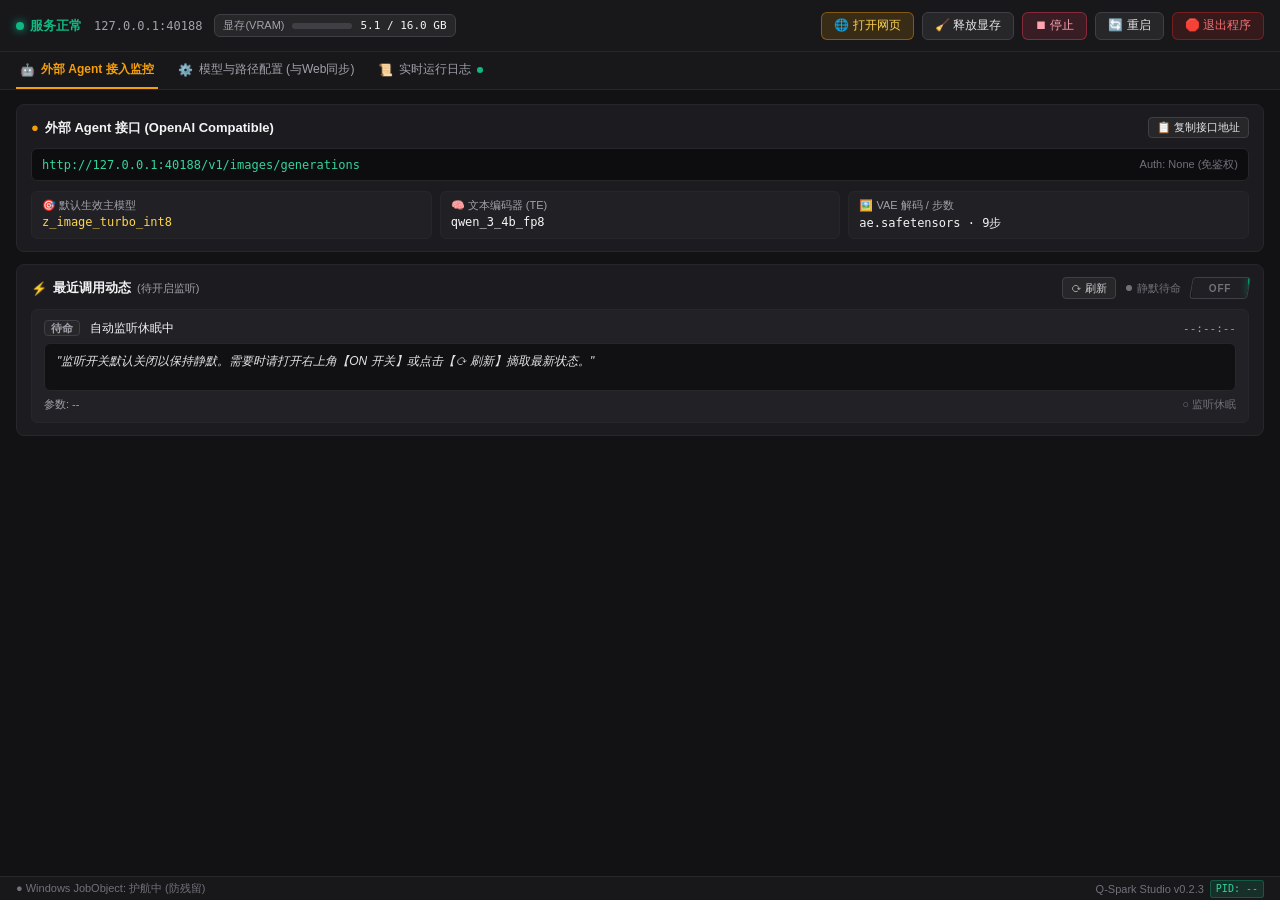
==== static/shell.html @ 77814710 "release: v0.2.3 - 原生桌面守护宿主与 Agent 监控看板" ====
<!DOCTYPE html>
<html lang="zh-CN">
<head>
  <meta charset="UTF-8">
  <title>Q-Spark Studio — 服务与 Agent 监控宿主</title>
  <link rel="icon" type="image/x-icon" href="/app.ico">
  <link rel="shortcut icon" href="/app.ico">
  <style>
    * { box-sizing: border-box; margin: 0; padding: 0; }
    body {
      background-color: #121214;
      color: #f4f4f5;
      font-family: -apple-system, BlinkMacSystemFont, "Segoe UI", "Microsoft YaHei", sans-serif;
      font-size: 13px;
      user-select: none;
      height: 100vh;
      display: flex;
      flex-direction: column;
      overflow: hidden;
    }
    
    /* 顶部状态与操作条 */
    .top-bar {
      background-color: #18181b;
      border-bottom: 1px solid #27272a;
      height: 52px;
      display: flex;
      align-items: center;
      justify-content: space-between;
      padding: 0 16px;
      flex-shrink: 0;
      white-space: nowrap;
    }
    .status-group {
      display: flex;
      align-items: center;
      gap: 12px;
      flex-shrink: 0;
      white-space: nowrap;
    }
    .status-badge {
      display: flex;
      align-items: center;
      gap: 6px;
      flex-shrink: 0;
      white-space: nowrap;
    }
    .dot-ping {
      width: 8px;
      height: 8px;
      border-radius: 50%;
      background-color: #10b981;
      box-shadow: 0 0 8px #10b981;
    }
    .status-text {
      font-weight: 600;
      color: #10b981;
      font-size: 13px;
    }
    .badge-pid {
      background: rgba(16, 185, 129, 0.15);
      border: 1px solid rgba(16, 185, 129, 0.3);
      color: #34d399;
      padding: 0 5px;
      border-radius: 3px;
      font-family: Consolas, monospace;
      font-size: 10px;
      line-height: 16px;
      white-space: nowrap;
      flex-shrink: 0;
      margin-left: 6px;
      display: inline-block;
      vertical-align: middle;
    }
    .port-text {
      color: #a1a1aa;
      font-family: Consolas, monospace;
      font-size: 12px;
      white-space: nowrap;
      flex-shrink: 0;
    }
    .vram-badge {
      display: flex;
      align-items: center;
      gap: 8px;
      background: #27272a;
      border: 1px solid #3f3f46;
      border-radius: 6px;
      padding: 3px 8px;
      font-size: 11px;
      flex-shrink: 0;
      white-space: nowrap;
    }
    .vram-label { color: #a1a1aa; white-space: nowrap; }
    .vram-bar-bg {
      width: 60px;
      height: 6px;
      background: #3f3f46;
      border-radius: 3px;
      overflow: hidden;
      flex-shrink: 0;
    }
    .vram-bar-fill {
      height: 100%;
      width: 0%;
      background: linear-gradient(90deg, #10b981, #f59e0b);
      transition: width 0.3s ease;
    }
    .vram-val { font-family: Consolas, monospace; color: #f4f4f5; white-space: nowrap; }

    .btn-group {
      display: flex;
      align-items: center;
      gap: 8px;
      flex-shrink: 0;
      white-space: nowrap;
    }
    .btn {
      height: 28px;
      padding: 0 12px;
      border-radius: 6px;
      font-size: 12px;
      font-weight: 500;
      cursor: pointer;
      display: inline-flex;
      align-items: center;
      justify-content: center;
      gap: 4px;
      border: 1px solid transparent;
      transition: all 0.15s ease;
      white-space: nowrap;
      flex-shrink: 0;
    }
    .btn:active { transform: scale(0.97); }
    .btn-web {
      background: rgba(245, 158, 11, 0.15);
      border-color: rgba(245, 158, 11, 0.4);
      color: #fcd34d;
    }
    .btn-web:hover { background: rgba(245, 158, 11, 0.25); }
    .btn-flush {
      background: #27272a;
      border-color: #3f3f46;
      color: #e4e4e7;
    }
    .btn-flush:hover { background: #3f3f46; }
    .btn-stop {
      background: rgba(244, 63, 94, 0.15);
      border-color: rgba(244, 63, 94, 0.4);
      color: #fda4af;
    }
    .btn-stop:hover { background: rgba(244, 63, 94, 0.25); }
    .btn-start {
      background: rgba(16, 185, 129, 0.15);
      border-color: rgba(16, 185, 129, 0.4);
      color: #6ee7b7;
    }
    .btn-start:hover { background: rgba(16, 185, 129, 0.25); }
    .btn-restart {
      background: #27272a;
      border-color: #3f3f46;
      color: #e4e4e7;
    }
    .btn-restart:hover { background: #3f3f46; }
    .btn-quit {
      background: rgba(220, 38, 38, 0.15);
      border-color: rgba(220, 38, 38, 0.4);
      color: #f87171;
    }
    .btn-quit:hover {
      background: rgba(220, 38, 38, 0.3);
      color: #fecaca;
    }

    /* 选项卡导航条 */
    .nav-bar {
      background: #18181b;
      border-bottom: 1px solid #27272a;
      display: flex;
      gap: 16px;
      padding: 0 16px;
      height: 38px;
      flex-shrink: 0;
    }
    .nav-tab {
      background: none;
      border: none;
      border-bottom: 2px solid transparent;
      color: #a1a1aa;
      font-size: 12px;
      font-weight: 500;
      cursor: pointer;
      display: flex;
      align-items: center;
      gap: 6px;
      padding: 0 4px;
      transition: all 0.15s ease;
    }
    .nav-tab:hover { color: #f4f4f5; }
    .nav-tab.active {
      color: #f59e0b;
      border-bottom-color: #f59e0b;
      font-weight: 600;
    }
    .tab-dot {
      width: 6px;
      height: 6px;
      border-radius: 50%;
      background: #10b981;
    }

    /* 主体内容视图区 */
    .view-container {
      flex: 1;
      overflow-y: auto;
      padding: 14px 16px;
      display: flex;
      flex-direction: column;
      gap: 12px;
    }
    .view-container::-webkit-scrollbar { width: 6px; }
    .view-container::-webkit-scrollbar-thumb { background: #3f3f46; border-radius: 3px; }

    /* 暗色卡片 */
    .card {
      background: #1c1c20;
      border: 1px solid #27272a;
      border-radius: 8px;
      padding: 12px 14px;
      display: flex;
      flex-direction: column;
      gap: 10px;
    }
    .card-header {
      display: flex;
      align-items: center;
      justify-content: space-between;
    }
    .card-title {
      font-weight: 600;
      font-size: 13px;
      color: #f4f4f5;
      display: flex;
      align-items: center;
      gap: 6px;
    }
    .badge-sub {
      font-size: 11px;
      color: #a1a1aa;
      font-weight: normal;
    }
    .btn-copy {
      background: #27272a;
      border: 1px solid #3f3f46;
      color: #e4e4e7;
      padding: 2px 8px;
      border-radius: 4px;
      font-size: 11px;
      cursor: pointer;
    }
    .btn-copy:hover { background: #3f3f46; }

    .url-box {
      background: #0d0d10;
      border: 1px solid #27272a;
      border-radius: 6px;
      padding: 8px 10px;
      font-family: Consolas, monospace;
      font-size: 12px;
      color: #34d399;
      display: flex;
      justify-content: space-between;
      align-items: center;
    }
    .auth-hint { color: #71717a; font-size: 11px; font-family: sans-serif; }

    /* 三元组网格卡片 */
    .triplet-grid {
      display: grid;
      grid-template-columns: 1fr 1fr 1fr;
      gap: 8px;
    }
    .mini-card {
      background: rgba(39, 39, 42, 0.5);
      border: 1px solid #27272a;
      border-radius: 6px;
      padding: 6px 10px;
      display: flex;
      flex-direction: column;
      gap: 2px;
    }
    .mini-label { font-size: 11px; color: #a1a1aa; }
    .mini-value {
      font-family: Consolas, monospace;
      font-size: 12px;
      color: #f4f4f5;
      white-space: nowrap;
      overflow: hidden;
      text-overflow: ellipsis;
    }
    .val-diff { color: #fcd34d; font-weight: 500; }

    /* 调用动态条目 */
    .event-card {
      background: rgba(39, 39, 42, 0.6);
      border: 1px solid #27272a;
      border-radius: 6px;
      padding: 10px 12px;
      display: flex;
      flex-direction: column;
      gap: 6px;
    }
    .event-head {
      display: flex;
      align-items: center;
      justify-content: space-between;
    }
    .tag-agent {
      background: rgba(168, 85, 247, 0.2);
      border: 1px solid rgba(168, 85, 247, 0.4);
      color: #d8b4fe;
      padding: 1px 6px;
      border-radius: 4px;
      font-size: 11px;
      font-weight: 600;
    }
    .event-type { color: #f4f4f5; font-size: 12px; margin-left: 6px; }
    .event-time { font-family: Consolas, monospace; color: #a1a1aa; font-size: 11px; }
    .event-quote {
      background: rgba(13, 13, 16, 0.8);
      border: 1px solid #27272a;
      border-radius: 6px;
      padding: 8px 12px;
      font-size: 12px;
      color: #e4e4e7;
      font-style: italic;
      min-height: 48px;
      max-height: 130px;
      overflow-y: auto;
      line-height: 1.5;
      word-break: break-word;
      overflow-wrap: break-word;
      user-select: text;
    }
    .event-quote::-webkit-scrollbar {
      width: 4px;
    }
    .event-quote::-webkit-scrollbar-thumb {
      background: #3f3f46;
      border-radius: 2px;
    }
    .event-foot {
      display: flex;
      justify-content: space-between;
      color: #a1a1aa;
      font-size: 11px;
    }
    .state-success { color: #34d399; font-weight: 500; }

    /* 动态监听控制组 (倾斜现代质感 ON/OFF 开关) */
    .switch-container {
      display: flex;
      align-items: center;
      gap: 10px;
    }
    .btn-single-fetch {
      background: #27272a;
      border: 1px solid #3f3f46;
      color: #d4d4d8;
      font-size: 11px;
      padding: 2px 8px;
      border-radius: 4px;
      cursor: pointer;
      display: inline-flex;
      align-items: center;
      gap: 3px;
      transition: all 0.15s ease;
      height: 22px;
      line-height: 1;
    }
    .btn-single-fetch:hover {
      background: #3f3f46;
      color: #ffffff;
      border-color: #52525b;
    }
    .btn-single-fetch:active {
      transform: scale(0.95);
    }
    .listener-status {
      font-size: 11px;
      color: #71717a;
      display: flex;
      align-items: center;
      gap: 5px;
      transition: color 0.2s ease;
    }
    .listener-dot {
      width: 6px;
      height: 6px;
      border-radius: 50%;
      background: #71717a;
      transition: all 0.2s ease;
    }
    .tgl-skewed-wrap {
      display: inline-block;
      cursor: pointer;
      user-select: none;
      vertical-align: middle;
    }
    .tgl-skewed {
      display: none;
    }
    .tgl-btn {
      position: relative;
      display: block;
      width: 58px;
      height: 22px;
      outline: 0;
      cursor: pointer;
      background: #18181b;
      border: 1px solid #3f3f46;
      border-radius: 4px;
      transform: skew(-10deg);
      overflow: hidden;
      box-shadow: inset 0 1px 3px rgba(0,0,0,0.4);
      transition: all 0.25s cubic-bezier(0.4, 0, 0.2, 1);
    }
    .tgl-btn:hover {
      border-color: #52525b;
    }
    .tgl-btn:before,
    .tgl-btn:after {
      position: absolute;
      top: 0;
      width: 100%;
      height: 100%;
      display: flex;
      align-items: center;
      justify-content: center;
      font-size: 10px;
      font-weight: 700;
      font-family: Consolas, -apple-system, sans-serif;
      letter-spacing: 0.8px;
      transform: skew(10deg);
      transition: all 0.25s cubic-bezier(0.4, 0, 0.2, 1);
    }
    .tgl-btn:before {
      left: 0;
      content: attr(data-tg-off);
      color: #71717a;
      background: #202024;
    }
    .tgl-btn:after {
      left: 100%;
      content: attr(data-tg-on);
      color: #ffffff;
      background: linear-gradient(135deg, #059669 0%, #10b981 100%);
      box-shadow: 0 0 8px rgba(16, 185, 129, 0.4);
    }
    .tgl-skewed:checked + .tgl-btn {
      border-color: #10b981;
      box-shadow: 0 0 8px rgba(16, 185, 129, 0.3);
    }
    .tgl-skewed:checked + .tgl-btn:before {
      left: -100%;
    }
    .tgl-skewed:checked + .tgl-btn:after {
      left: 0;
    }

    /* 配置表单 */
    .form-row {
      display: flex;
      align-items: center;
      gap: 8px;
    }
    .form-input {
      background: #0d0d10;
      border: 1px solid #3f3f46;
      border-radius: 6px;
      padding: 6px 10px;
      color: #f4f4f5;
      font-size: 12px;
      outline: none;
      flex: 1;
    }
    .form-input:focus { border-color: #f59e0b; }
    .form-label {
      width: 90px;
      color: #a1a1aa;
      font-size: 12px;
      flex-shrink: 0;
    }
    select.form-input {
      cursor: pointer;
    }

    .btn-save-cfg {
      background: #f59e0b;
      color: #000;
      font-weight: 600;
      border: none;
      padding: 8px 16px;
      border-radius: 6px;
      cursor: pointer;
      display: inline-flex;
      align-items: center;
      gap: 6px;
    }
    .btn-save-cfg:hover { background: #d97706; }

    /* 实时日志窗口 */
    .log-box {
      flex: 1;
      background: #0d0d10;
      border: 1px solid #27272a;
      border-radius: 6px;
      padding: 10px;
      font-family: Consolas, monospace;
      font-size: 11px;
      color: #e4e4e7;
      overflow-y: auto;
      white-space: pre-wrap;
      word-break: break-all;
    }

    /* 底部条 */
    .footer-bar {
      background: #18181b;
      border-top: 1px solid #27272a;
      height: 24px;
      display: flex;
      align-items: center;
      justify-content: space-between;
      padding: 0 16px;
      font-size: 11px;
      color: #71717a;
      flex-shrink: 0;
    }
  </style>
</head>
<body>

  <!-- 1. 顶部状态与快速控制 -->
  <div class="top-bar">
    <div class="status-group">
      <div class="status-badge">
        <span class="dot-ping" id="dot-status"></span>
        <span class="status-text" id="txt-status">服务正常</span>
      </div>
      <span class="port-text" id="txt-port">127.0.0.1:40188</span>
      <div class="vram-badge">
        <span class="vram-label">显存(VRAM)</span>
        <div class="vram-bar-bg">
          <div class="vram-bar-fill" id="vram-fill"></div>
        </div>
        <span class="vram-val" id="vram-val">5.1 / 16.0 GB</span>
      </div>
    </div>
    <div class="btn-group">
      <button class="btn btn-web" onclick="window.open('http://127.0.0.1:40188/', '_blank')">🌐 打开网页</button>
      <button class="btn btn-flush" onclick="flushVram()" id="btn-flush">🧹 释放显存</button>
      <button class="btn btn-stop" onclick="togglePower()" id="btn-power">⏹ 停止</button>
      <button class="btn btn-restart" onclick="restartService()" id="btn-restart">🔄 重启</button>
      <button class="btn btn-quit" onclick="quitApp()" id="btn-quit" title="彻底停止后台服务并退出程序">🛑 退出程序</button>
    </div>
  </div>

  <!-- 2. 选项卡导航条 (保证顺序与指示线完全一致) -->
  <div class="nav-bar">
    <button class="nav-tab active" id="tab-0" onclick="switchTab(0)">
      <span>🤖</span> 外部 Agent 接入监控
    </button>
    <button class="nav-tab" id="tab-1" onclick="switchTab(1)">
      <span>⚙️</span> 模型与路径配置 (与Web同步)
    </button>
    <button class="nav-tab" id="tab-2" onclick="switchTab(2)">
      <span>📜</span> 实时运行日志
      <span class="tab-dot"></span>
    </button>
  </div>

  <!-- 3. 主体视窗区域 -->
  <!-- TAB 0: 外部 Agent 监控 -->
  <div class="view-container" id="view-0">
    <div class="card">
      <div class="card-header">
        <span class="card-title"><span style="color:#f59e0b">●</span> 外部 Agent 接口 (OpenAI Compatible)</span>
        <button class="btn-copy" onclick="copyApi()" id="btn-copy-api">📋 复制接口地址</button>
      </div>
      <div class="url-box">
        <span>http://127.0.0.1:40188/v1/images/generations</span>
        <span class="auth-hint">Auth: None (免鉴权)</span>
      </div>
      <div class="triplet-grid">
        <div class="mini-card">
          <span class="mini-label">🎯 默认生效主模型</span>
          <span class="mini-value val-diff" id="disp-diff">z_image_turbo_int8</span>
        </div>
        <div class="mini-card">
          <span class="mini-label">🧠 文本编码器 (TE)</span>
          <span class="mini-value" id="disp-te">qwen_3_4b_fp8</span>
        </div>
        <div class="mini-card">
          <span class="mini-label">🖼️ VAE 解码 / 步数</span>
          <span class="mini-value" id="disp-vae">ae.safetensors · 9步</span>
        </div>
      </div>
    </div>

    <div class="card">
      <div class="card-header">
        <span class="card-title">
          <span>⚡</span> 最近调用动态
          <span class="badge-sub" id="txt-call-count">(待开启监听)</span>
        </span>
        <div class="switch-container">
          <button class="btn-single-fetch" onclick="pollHistory(true)" title="单次拉取最新状态">⟳ 刷新</button>
          <span class="listener-status" id="agent-listener-box">
            <span class="listener-dot" id="agent-listener-dot"></span>
            <span id="agent-listener-text">静默待命</span>
          </span>
          <label class="tgl-skewed-wrap" title="点击切换自动轮询监听">
            <input type="checkbox" id="tgl-history-poll" class="tgl-skewed" onchange="toggleHistoryPolling(this.checked)">
            <span class="tgl-btn" data-tg-off="OFF" data-tg-on="ON"></span>
          </label>
        </div>
      </div>
      <div class="event-card">
        <div class="event-head">
          <div>
            <span class="tag-agent" id="event-tag" style="background:#27272a;border-color:#3f3f46;color:#a1a1aa;">待命</span>
            <span class="event-type" id="event-type">自动监听休眠中</span>
          </div>
          <span class="event-time" id="event-time">--:--:--</span>
        </div>
        <div class="event-quote" id="event-prompt">
          "监听开关默认关闭以保持静默。需要时请打开右上角【ON 开关】或点击【⟳ 刷新】摘取最新状态。"
        </div>
        <div class="event-foot">
          <span id="event-params">参数: --</span>
          <span class="state-success" id="event-sync-state" style="color:#71717a;">○ 监听休眠</span>
        </div>
      </div>
    </div>
  </div>

  <!-- TAB 1: 模型与路径配置 (与 Web 同步) -->
  <div class="view-container" id="view-1" style="display:none;">
    <div class="card">
      <div class="card-header">
        <span class="card-title">📁 模型存储主目录 (models_dir)</span>
        <button class="btn-copy" onclick="scanModels()" id="btn-scan">🔍 重新扫描目录</button>
      </div>
      <div class="form-row">
        <input type="text" class="form-input" id="input-dir" value="models">
        <button class="btn btn-flush" onclick="alert('请直接在输入框编辑路径或从历史下拉中选择')">修改</button>
      </div>
      <span style="font-size:11px;color:#a1a1aa;" id="txt-scan-stat">已扫描到模型库并与 Web 端完全同步</span>
    </div>

    <div class="card">
      <div class="card-header">
        <span class="card-title">🎯 外部 Agent 默认模型设置 (写入 config.json)</span>
        <span style="font-size:10px;color:#f59e0b;background:rgba(245,158,11,0.1);padding:2px 6px;border-radius:4px;border:1px solid rgba(245,158,11,0.3);">修改后立即热生效</span>
      </div>
      <div class="form-row">
        <span class="form-label">主生图模型:</span>
        <select class="form-input" id="sel-diff" onchange="onDiffChange()"></select>
      </div>
      <div class="form-row">
        <span class="form-label">文本编码器:</span>
        <select class="form-input" id="sel-te"></select>
      </div>
      <div class="form-row">
        <span class="form-label">VAE 解码器:</span>
        <select class="form-input" id="sel-vae"></select>
      </div>
      <div class="form-row">
        <span class="form-label">默认步数:</span>
        <input type="number" class="form-input" id="input-steps" value="9" min="1" max="50" style="max-width:80px;">
        <span style="color:#71717a;font-size:11px;">步</span>
      </div>
      <div style="display:flex;align-items:center;justify-content:space-between;padding-top:6px;border-top:1px solid #27272a;">
        <span style="font-size:11px;color:#71717a;" id="txt-save-msg">保存时自动触发架构联动成套纠偏</span>
        <button class="btn-save-cfg" onclick="saveConfig()" id="btn-save">💾 保存为外部 Agent 默认模型</button>
      </div>
    </div>
  </div>

  <!-- TAB 2: 实时运行日志 -->
  <div class="view-container" id="view-2" style="display:none;">
    <div style="display:flex;align-items:center;justify-content:space-between;flex-shrink:0;">
      <button class="btn btn-flush" onclick="document.getElementById('log-content').innerText=''">清空日志</button>
      <label style="font-size:11px;color:#a1a1aa;display:flex;align-items:center;gap:4px;">
        <input type="checkbox" id="chk-autoscroll" checked> 自动滚动到底部
      </label>
    </div>
    <div class="log-box" id="log-content">正在连接本地 Q-Spark 运行管道...</div>
  </div>

  <!-- 4. 底部微型状态栏 -->
  <div class="footer-bar">
    <span>● Windows JobObject: 护航中 (防残留)</span>
    <div style="display:flex;align-items:center;">
      <span>Q-Spark Studio v0.2.3</span>
      <span class="badge-pid" id="badge-pid">PID: --</span>
    </div>
  </div>

  <script>
    let isRunning = true;
    let cachedConfig = null;

    function switchTab(idx) {
      for (let i = 0; i < 3; i++) {
        document.getElementById('view-' + i).style.display = (i === idx) ? 'flex' : 'none';
        document.getElementById('tab-' + i).className = (i === idx) ? 'nav-tab active' : 'nav-tab';
      }
    }

    function copyApi() {
      const btn = document.getElementById('btn-copy-api');
      navigator.clipboard.writeText("http://127.0.0.1:40188/v1/images/generations").then(() => {
        btn.innerText = "✅ 已复制";
        setTimeout(() => { btn.innerText = "📋 复制接口地址"; }, 1500);
      });
    }

    function togglePower() {
      const btn = document.getElementById('btn-power');
      btn.innerText = "⏳ 处理中...";
      fetch('/api/power', { method: 'POST' })
        .then(r => r.json())
        .then(d => {
          isRunning = d.running;
          updatePowerBtn();
        })
        .catch(() => {
          isRunning = !isRunning;
          updatePowerBtn();
        });
    }

    function updatePowerBtn() {
      const btn = document.getElementById('btn-power');
      const dot = document.getElementById('dot-status');
      const txt = document.getElementById('txt-status');
      const port = document.getElementById('txt-port');
      const fill = document.getElementById('vram-fill');
      const val = document.getElementById('vram-val');

      if (isRunning) {
        btn.className = "btn btn-stop";
        btn.innerText = "⏹ 停止";
        dot.style.background = "#10b981";
        dot.style.boxShadow = "0 0 8px #10b981";
        txt.innerText = "服务正常";
        txt.style.color = "#10b981";
        port.innerText = "127.0.0.1:40188";
      } else {
        btn.className = "btn btn-start";
        btn.innerText = "▶ 启动";
        dot.style.background = "#71717a";
        dot.style.boxShadow = "none";
        txt.innerText = "服务已停止";
        txt.style.color = "#a1a1aa";
        port.innerText = "未监听";
        fill.style.width = "0%";
        val.innerText = "0.0 / 16.0 GB (空闲)";
      }
    }

    function restartService() {
      const btn = document.getElementById('btn-restart');
      btn.innerText = "⏳ 重启中...";
      fetch('/api/restart', { method: 'POST' })
        .finally(() => {
          setTimeout(() => { btn.innerText = "🔄 重启"; }, 1500);
        });
    }

    function quitApp() {
      if (confirm("是否确认彻底退出 Q-Spark Studio 并停止所有后台服务？")) {
        fetch('/api/quit', { method: 'POST' }).catch(() => {});
        setTimeout(() => { window.close(); }, 150);
      }
    }

    function flushVram() {
      const btn = document.getElementById('btn-flush');
      btn.innerText = "⏳ 清理中...";
      fetch('http://127.0.0.1:40188/api/vram/flush', { method: 'POST' })
        .then(r => r.json())
        .then(() => {
          btn.innerText = "✅ 显存已清空";
          setTimeout(() => { btn.innerText = "🧹 释放显存"; }, 1200);
        })
        .catch(() => { btn.innerText = "🧹 释放显存"; });
    }

    let hasActiveTask = false;

    function pollMetrics() {
      fetch('http://127.0.0.1:40188/api/metrics?t=' + Date.now(), { cache: 'no-store' })
        .then(r => r.json())
        .then(d => {
          if (!isRunning) return;
          const v = d.vram || {};
          const u = (v.used != null) ? v.used : (d.vram_used || 0);
          const t = (v.total != null) ? v.total : (d.vram_total || 16);
          const pct = (v.pct != null) ? v.pct : Math.min(100, Math.round((u / t) * 100));
          document.getElementById('vram-fill').style.width = pct + '%';
          document.getElementById('vram-val').innerText = `${u.toFixed(1)} / ${t.toFixed(1)} GB`;

          if (d.active_task) {
            hasActiveTask = true;
            renderActiveTask(d.active_task);
          } else {
            if (hasActiveTask) {
              hasActiveTask = false;
              pollHistory(true);
            }
          }
        })
        .catch(() => {});
    }

    function renderActiveTask(task) {
      const dot = document.getElementById('agent-listener-dot');
      const listenerText = document.getElementById('agent-listener-text');
      if (dot) {
        dot.style.background = '#f59e0b';
        dot.style.boxShadow = '0 0 8px #f59e0b';
      }
      if (listenerText) {
        listenerText.innerText = '正在生成中...';
        listenerText.style.color = '#f59e0b';
      }

      let tagText = 'Agent 任务';
      if (task.source === 'api_dalle') tagText = 'Agent (DALL-E)';
      else if (task.source === 'api_chat') tagText = 'Agent 对话 (Chat)';
      else if (task.source === 'web') tagText = 'Web-UI';

      const tagEl = document.getElementById('event-tag');
      if (tagEl) {
        tagEl.innerText = tagText;
        tagEl.style.background = 'rgba(245, 158, 11, 0.15)';
        tagEl.style.borderColor = 'rgba(245, 158, 11, 0.3)';
        tagEl.style.color = '#fbbf24';
      }

      const pctNum = Math.round((task.pct || 0) * 100);
      document.getElementById('event-type').innerText = `⚡ ${task.desc || '推理运算中...'} (${pctNum}%)`;

      const elapsed = Math.max(0, (Date.now() / 1000 - (task.start_time || Date.now() / 1000))).toFixed(1);
      document.getElementById('event-time').innerText = `已耗时 ${elapsed}s`;

      let p = (task.prompt || '').trim();
      document.getElementById('event-prompt').innerText = `"${p}"`;

      const diffM = task.diff_model ? task.diff_model.replace('.safetensors', '').replace('.gguf', '') : '';
      document.getElementById('event-params').innerText = `尺寸: ${task.width}x${task.height} · 步数: ${task.steps || 8} · 模型: ${diffM}`;

      const syncEl = document.getElementById('event-sync-state');
      if (syncEl) {
        syncEl.innerText = '⚡ 实时运算中';
        syncEl.style.color = '#f59e0b';
      }
    }

    function loadConfig() {
      fetch('http://127.0.0.1:40188/api/config')
        .then(r => r.json())
        .then(d => {
          cachedConfig = d;
          const cfg = d.config || {};
          const curDiff = cfg.api_diff_model || "";
          const curTe = cfg.api_te_model || "";
          const curVae = cfg.api_vae_model || "";
          const curSteps = cfg.api_steps || 9;

          document.getElementById('disp-diff').innerText = curDiff.replace('.safetensors', '').replace('.gguf', '') || "默认";
          document.getElementById('disp-te').innerText = curTe.replace('.safetensors', '').replace('.gguf', '') || "自动匹配";
          document.getElementById('disp-vae').innerText = (curVae || "ae.safetensors") + ` · ${curSteps}步`;
          document.getElementById('input-dir').value = d.models_dir || "models";

          populateSelect('sel-diff', d.diff_choices || [], curDiff);
          populateSelect('sel-te', d.te_choices || [], curTe);
          populateSelect('sel-vae', d.vae_choices || [], curVae);
          document.getElementById('input-steps').value = curSteps;
        })
        .catch(() => {});
    }

    function populateSelect(id, items, cur) {
      const s = document.getElementById(id);
      s.innerHTML = "";
      items.forEach(it => {
        const opt = document.createElement('option');
        opt.value = it;
        opt.innerText = it;
        if (it === cur) opt.selected = true;
        s.appendChild(opt);
      });
    }

    function onDiffChange() {
      const diff = document.getElementById('sel-diff').value.toLowerCase();
      const te = document.getElementById('sel-te');
      const vae = document.getElementById('sel-vae');
      if (diff.includes('z_image')) {
        for (let i = 0; i < te.options.length; i++) {
          if (te.options[i].value.toLowerCase().includes('qwen_3_4b')) { te.selectedIndex = i; break; }
        }
        for (let i = 0; i < vae.options.length; i++) {
          if (vae.options[i].value.toLowerCase().includes('ae.')) { vae.selectedIndex = i; break; }
        }
      } else if (diff.includes('qwen')) {
        for (let i = 0; i < te.options.length; i++) {
          if (te.options[i].value.toLowerCase().includes('qwen3vl') || te.options[i].value.toLowerCase().includes('qwen-image')) { te.selectedIndex = i; break; }
        }
        for (let i = 0; i < vae.options.length; i++) {
          if (vae.options[i].value.toLowerCase().includes('qwen')) { vae.selectedIndex = i; break; }
        }
      }
    }

    function scanModels() {
      const btn = document.getElementById('btn-scan');
      const dir = document.getElementById('input-dir').value.trim();
      btn.innerText = "⏳ 扫描中...";
      fetch('http://127.0.0.1:40188/api/models/scan', {
        method: 'POST',
        headers: { 'Content-Type': 'application/json' },
        body: JSON.stringify({ models_dir: dir })
      })
      .then(r => r.json())
      .then(d => {
        loadConfig();
        btn.innerText = "✅ 扫描完成";
        setTimeout(() => { btn.innerText = "🔍 重新扫描目录"; }, 1200);
      })
      .catch(() => { btn.innerText = "🔍 重新扫描目录"; });
    }

    function saveConfig() {
      const btn = document.getElementById('btn-save');
      const msg = document.getElementById('txt-save-msg');
      btn.innerText = "⏳ 保存中...";
      const payload = {
        diff_model: document.getElementById('sel-diff').value,
        te_model: document.getElementById('sel-te').value,
        vae_model: document.getElementById('sel-vae').value,
        steps: parseInt(document.getElementById('input-steps').value) || 9
      };
      fetch('http://127.0.0.1:40188/api/config', {
        method: 'POST',
        headers: { 'Content-Type': 'application/json' },
        body: JSON.stringify(payload)
      })
      .then(r => r.json())
      .then(() => {
        btn.innerText = "✅ 保存成功";
        msg.innerText = "已写入 config.json 并实时生效!";
        msg.style.color = "#10b981";
        loadConfig();
        setTimeout(() => {
          btn.innerText = "💾 保存为外部 Agent 默认模型";
          msg.innerText = "保存时自动触发架构联动成套纠偏";
          msg.style.color = "#71717a";
        }, 2000);
      })
      .catch(() => { btn.innerText = "💾 保存为外部 Agent 默认模型"; });
    }

    function pollLogs() {
      fetch('/api/logs?t=' + Date.now(), { cache: 'no-store' })
        .then(r => r.text())
        .then(txt => {
          if (txt) {
            const el = document.getElementById('log-content');
            el.innerText = txt;
            if (document.getElementById('chk-autoscroll').checked) {
              el.scrollTop = el.scrollHeight;
            }
          }
        })
        .catch(() => {});
    }

    let historyPollInterval = null;
    let isHistoryPolling = false;

    function toggleHistoryPolling(enabled) {
      isHistoryPolling = enabled;
      const dot = document.getElementById('agent-listener-dot');
      const txt = document.getElementById('agent-listener-text');
      const syncEl = document.getElementById('event-sync-state');

      if (historyPollInterval) {
        clearInterval(historyPollInterval);
        historyPollInterval = null;
      }

      if (enabled) {
        if (dot) {
          dot.style.background = '#10b981';
          dot.style.boxShadow = '0 0 6px rgba(16, 185, 129, 0.6)';
        }
        if (txt) {
          txt.innerText = '实时监听中';
          txt.style.color = '#10b981';
        }
        if (syncEl) {
          syncEl.innerText = '● 实时同步中';
          syncEl.style.color = '#10b981';
        }
        pollHistory(true);
        historyPollInterval = setInterval(() => pollHistory(false), 2000);
      } else {
        if (dot) {
          dot.style.background = '#71717a';
          dot.style.boxShadow = 'none';
        }
        if (txt) {
          txt.innerText = '静默待命';
          txt.style.color = '#71717a';
        }
        if (syncEl) {
          syncEl.innerText = '○ 监听休眠';
          syncEl.style.color = '#71717a';
        }
      }
    }

    function pollHistory(manual = false) {
      if (hasActiveTask) return;
      if (!manual && !isHistoryPolling) return;

      fetch('http://127.0.0.1:40188/api/history?page_size=20&t=' + Date.now(), { cache: 'no-store' })
        .then(r => r.json())
        .then(data => {
          if (hasActiveTask) return;
          const dot = document.getElementById('agent-listener-dot');
          const listenerText = document.getElementById('agent-listener-text');
          if (isHistoryPolling) {
            if (dot) {
              dot.style.background = '#10b981';
              dot.style.boxShadow = '0 0 6px rgba(16, 185, 129, 0.6)';
            }
            if (listenerText) {
              listenerText.innerText = '实时监听中';
              listenerText.style.color = '#10b981';
            }
          }
          const syncEl = document.getElementById('event-sync-state');
          if (syncEl) {
            syncEl.innerText = isHistoryPolling ? '● 实时就绪' : '● 数据已刷新';
            syncEl.style.color = '#10b981';
          }

          const items = data.items || [];
          if (!items.length) {
            document.getElementById('txt-call-count').innerText = '(暂无调用)';
            document.getElementById('event-tag').innerText = '就绪';
            document.getElementById('event-type').innerText = '等待任务中...';
            document.getElementById('event-time').innerText = '--:--:--';
            document.getElementById('event-prompt').innerText = '暂无生成历史，等待外部 Agent 或对话调用...';
            document.getElementById('event-params').innerText = '参数: --';
            return;
          }

          const agentItems = items.filter(it => it.source === 'api_dalle' || it.source === 'api_chat');
          const target = agentItems.length > 0 ? agentItems[0] : items[0];
          const count = agentItems.length;

          document.getElementById('txt-call-count').innerText = `(Agent 累计: ${count} 次 / 历史总计: ${data.total || items.length} 条)`;

          let tagText = 'Web-UI';
          if (target.source === 'api_dalle') tagText = 'Agent (DALL-E)';
          else if (target.source === 'api_chat') tagText = 'Agent 对话 (Chat)';

          const tagEl = document.getElementById('event-tag');
          if (tagEl) {
            tagEl.innerText = tagText;
            tagEl.style.background = 'rgba(16, 185, 129, 0.15)';
            tagEl.style.borderColor = 'rgba(16, 185, 129, 0.3)';
            tagEl.style.color = '#34d399';
          }

          document.getElementById('event-type').innerText = `${target.mode || 'txt2img'} · ${target.aspect_ratio || ''}`;
          
          const durStr = target.duration_seconds ? `耗时 ${target.duration_seconds.toFixed(1)}s` : '';
          document.getElementById('event-time').innerText = `${target.created_time || ''} · ${durStr}`;
          
          let p = (target.prompt || '').trim();
          document.getElementById('event-prompt').innerText = `"${p}"`;

          const diffM = target.diff_model ? target.diff_model.replace('.safetensors', '').replace('.gguf', '') : '';
          document.getElementById('event-params').innerText = `尺寸: ${target.width}x${target.height} · 步数: ${target.steps} · 种子: ${target.seed} · 模型: ${diffM}`;
        })
        .catch(() => {});
    }

    function pollStatus() {
      fetch('/api/status?t=' + Date.now(), { cache: 'no-store' })
        .then(r => r.json())
        .then(d => {
          isRunning = d.running;
          const badge = document.getElementById('badge-pid');
          if (d.running && d.pid) {
            badge.innerText = `PID: ${d.pid}`;
            badge.style.background = 'rgba(16, 185, 129, 0.15)';
            badge.style.borderColor = 'rgba(16, 185, 129, 0.3)';
            badge.style.color = '#34d399';
          } else {
            badge.innerText = '已离线';
            badge.style.background = '#27272a';
            badge.style.borderColor = '#3f3f46';
            badge.style.color = '#71717a';
          }
          updatePowerBtn();
        })
        .catch(() => {});
    }

    // 初始化轮询 (历史动态默认不发请求，按需开启)
    setInterval(pollStatus, 1500);
    setInterval(pollMetrics, 1500);
    setInterval(pollLogs, 2000);
    setTimeout(loadConfig, 500);
    setTimeout(pollStatus, 200);
  </script>
</body>
</html>
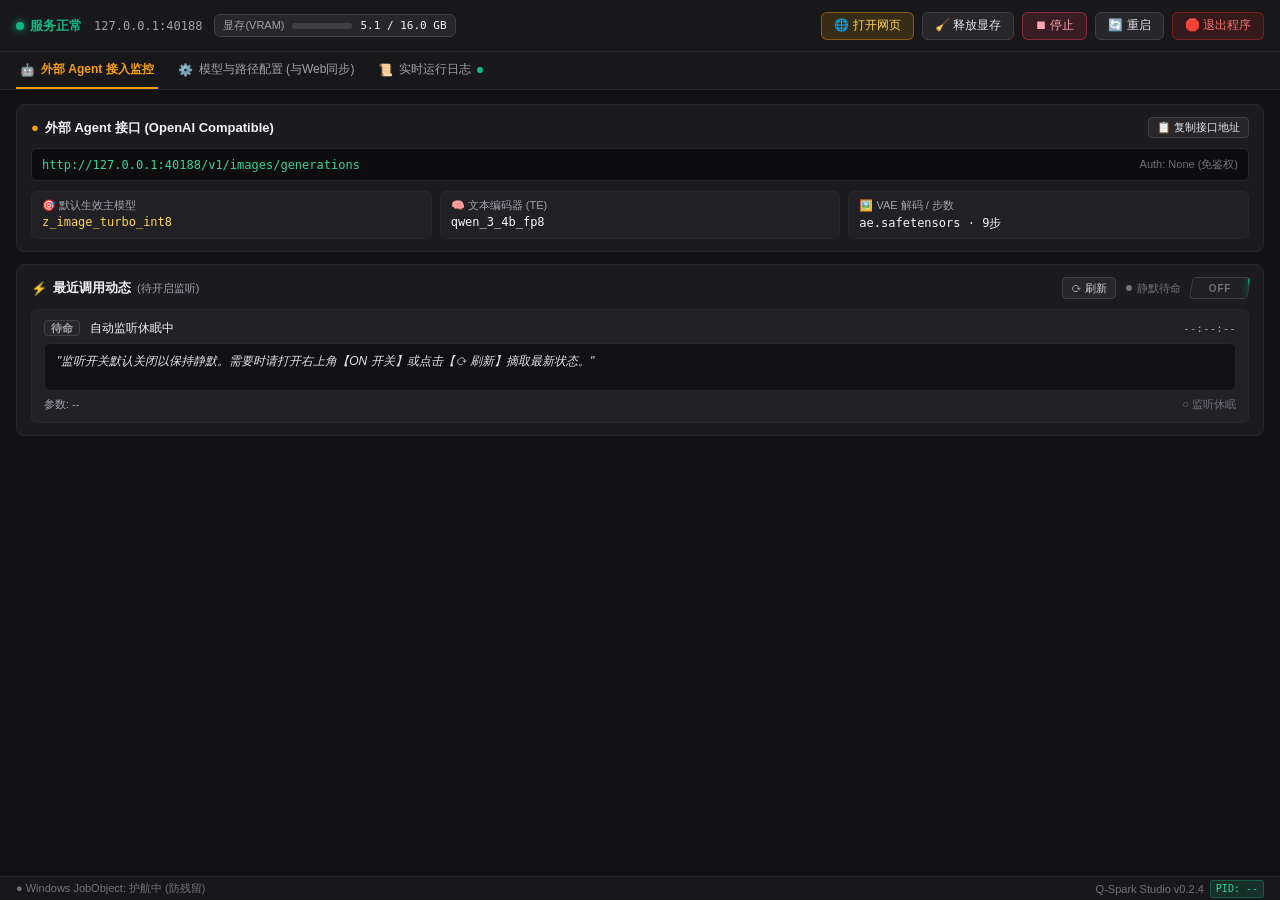
==== commit 53b48268: "feat: v0.2.4 release - C++ GPU upscale engine, tile progress tracking, gallery upscale workflow, and" ====
--- a/static/shell.html
+++ b/static/shell.html
@@ -703,7 +703,7 @@
   <div class="footer-bar">
     <span>● Windows JobObject: 护航中 (防残留)</span>
     <div style="display:flex;align-items:center;">
-      <span>Q-Spark Studio v0.2.3</span>
+      <span>Q-Spark Studio v0.2.4</span>
       <span class="badge-pid" id="badge-pid">PID: --</span>
     </div>
   </div>
@@ -1054,6 +1054,15 @@
               listenerText.innerText = '实时监听中';
               listenerText.style.color = '#10b981';
             }
+          } else {
+            if (dot) {
+              dot.style.background = '#71717a';
+              dot.style.boxShadow = 'none';
+            }
+            if (listenerText) {
+              listenerText.innerText = '静默待命';
+              listenerText.style.color = '#71717a';
+            }
           }
           const syncEl = document.getElementById('event-sync-state');
           if (syncEl) {
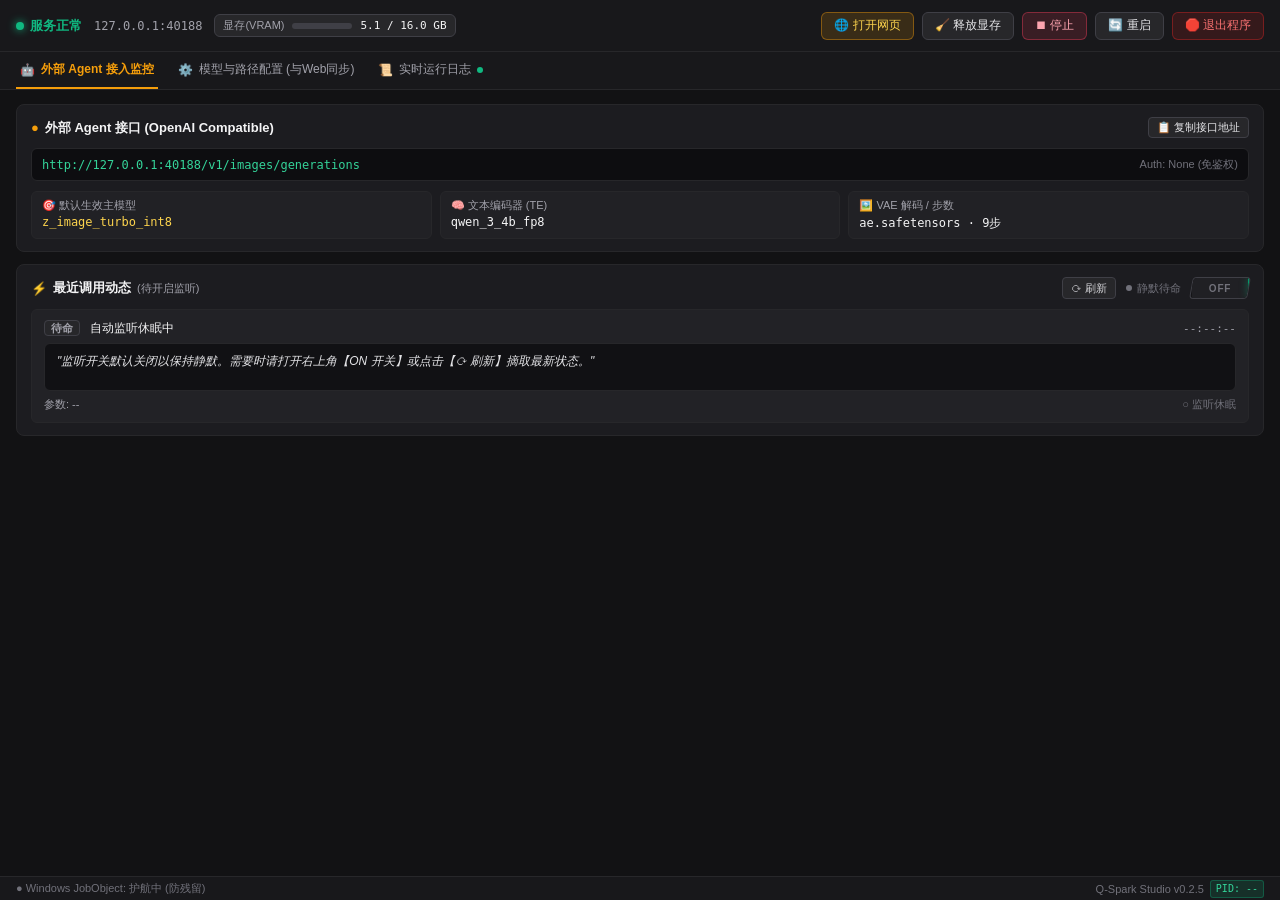
==== commit cffcb9d0: "feat(release): v0.2.5 - 真实错误还原、NVFP4精确诊断与 VAE A+B 双重保障" ====
--- a/static/shell.html
+++ b/static/shell.html
@@ -654,7 +654,7 @@
       </div>
       <div class="form-row">
         <input type="text" class="form-input" id="input-dir" value="models">
-        <button class="btn btn-flush" onclick="alert('请直接在输入框编辑路径或从历史下拉中选择')">修改</button>
+        <button class="btn btn-flush" onclick="scanModels()">修改</button>
       </div>
       <span style="font-size:11px;color:#a1a1aa;" id="txt-scan-stat">已扫描到模型库并与 Web 端完全同步</span>
     </div>
@@ -703,7 +703,7 @@
   <div class="footer-bar">
     <span>● Windows JobObject: 护航中 (防残留)</span>
     <div style="display:flex;align-items:center;">
-      <span>Q-Spark Studio v0.2.4</span>
+      <span>Q-Spark Studio v0.2.5</span>
       <span class="badge-pid" id="badge-pid">PID: --</span>
     </div>
   </div>
@@ -884,7 +884,7 @@
           document.getElementById('disp-diff').innerText = curDiff.replace('.safetensors', '').replace('.gguf', '') || "默认";
           document.getElementById('disp-te').innerText = curTe.replace('.safetensors', '').replace('.gguf', '') || "自动匹配";
           document.getElementById('disp-vae').innerText = (curVae || "ae.safetensors") + ` · ${curSteps}步`;
-          document.getElementById('input-dir').value = d.models_dir || "models";
+          document.getElementById('input-dir').value = d.models_dir || (d.config && d.config.models_dir) || "models";
 
           populateSelect('sel-diff', d.diff_choices || [], curDiff);
           populateSelect('sel-te', d.te_choices || [], curTe);
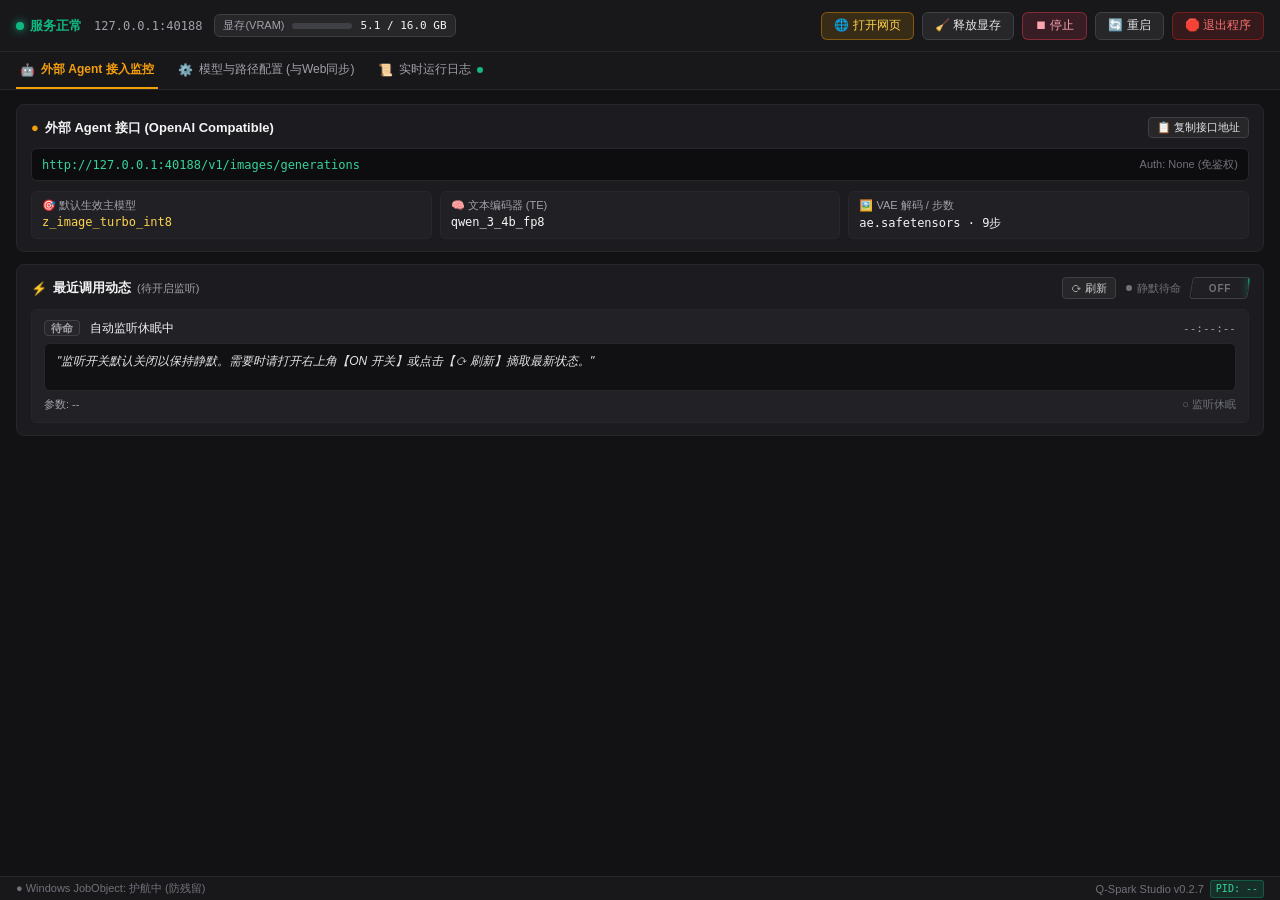
==== commit e7050e65: "feat(release): v0.2.7 - Qwen3-VL 自动对齐、Krea-2 Turbo 体系原生支持与可视化模型搭配指南" ====
--- a/static/shell.html
+++ b/static/shell.html
@@ -703,7 +703,7 @@
   <div class="footer-bar">
     <span>● Windows JobObject: 护航中 (防残留)</span>
     <div style="display:flex;align-items:center;">
-      <span>Q-Spark Studio v0.2.5</span>
+      <span>Q-Spark Studio v0.2.7</span>
       <span class="badge-pid" id="badge-pid">PID: --</span>
     </div>
   </div>
